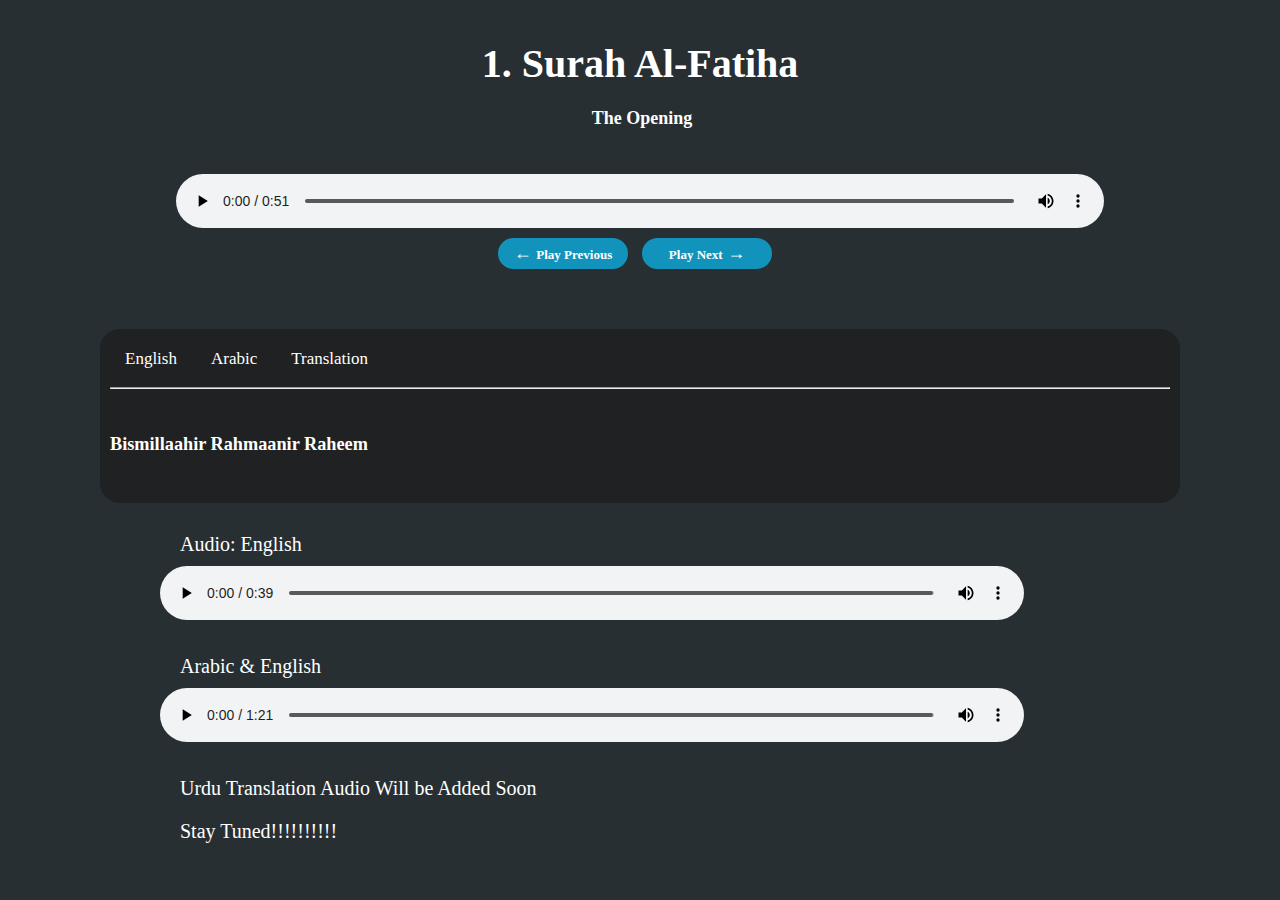
==== html/surahpage.html @ 28411a89 "updated the data part uff" ====
<!DOCTYPE html>
<html lang="en">
<head>
    <meta charset="UTF-8">
    <meta name="viewport" content="width=device-width, initial-scale=1.0">
    <title>surah</title>
    <link rel="stylesheet" href="/css/surahpage.css">
    <link rel="stylesheet" href="/css/responsive.css">    
</head>
<body>
    <header></header>
    <main class="main-container">
        <div class="name-audio-container">
            <div class="heading-name">
                <h3>1. Surah Al-Fatiha<br>
                    <span>The Opening</span>
                </h3>
                
            </div>
            <div class="Audio-box">
                <audio controls class="audio-arb">
                    <source src="/audio/001.mp3" type="audio/mpeg">
                </audio>
                <div class="play-next">
                    <button>&#8592; <span>Play Previous</span></button>
                    <button><span>Play Next</span> &#8594; </button>
                </div>
        </div>

            <div class="display-surah-container">
                <div class="language">
                    <button class="click-english">English</button>
                    <button class="click-arabic">Arabic</button>
                   <button class="click-translator">Translation</button>
                    <hr>
                </div>
                
                <div class="surah">
                        <h5>Bismillaahir Rahmaanir Raheem</h5>
                </div>
            </div>
            <div class="audio-container-both">
                <div>
                <span>Audio: English</span>
                    <audio controls class="audio-eng" >
                        <source src="/audio/001-eng.mp3">
                    </audio>
                </div>

                <div >
                    <span> Arabic & English</span>
                    <audio controls class="audio-eng-arb">
                        <source src="/audio/001-both.mp3">
                    </audio>
                </div>
                <div>
                    <span>Urdu Translation Audio Will be Added Soon</span>
                </div>
                <div>
                    <span>Stay Tuned!!!!!!!!!!</span>
                </div>
            </div>
        </div>
    </main>
    <footer></footer>
    <script type="module" src="/data/surahs.js"></script>
</body>
</html>
---- css/surahpage.css ----
*{
    font-family: roboto;
}

body{
    background-color: #272f33;
    margin: 0px 20px;
    color: white;
}


.heading-name , .Audio-box{
    display: flex;
    flex-direction: column;
    align-items: center;
}

.heading-name h3{
    flex: 1;
    font-size: 30px;
        padding: 0;
}

.heading-name span{
    flex: 1;
    justify-content: start;
    margin: 0;
    font-size: 15px;
    padding-left: 80px;
}

.audio-arb{
    width: 100%;
    padding-bottom: 10px;
}

.play-next button{
    flex: 1;
    margin-right: 10px;
    background-color: rgb(17, 147, 187);
    border: none;
    border-radius: 20px;
    width: 130px;
    color: white;
    font-size: 18px;
    padding: 5px 10px;
    margin-bottom: 30px;
    font-weight: bold;
    transition: all 0.3s;
}
.play-next button:hover{
    color: rgb(255, 255, 255);
    background-color: rgba(17, 147, 187, 0.664);
}

.play-next button span{
    font-size: 13px;
    text-align: center;
}


.display-surah-container{
    display: flex;
    flex-direction: column;
    background-color: #202122;
    padding: 10px 10px;
    border-radius: 20px;
}

.language button{
    flex: 1;
    border: none;
    background-color: transparent;
    color: white;
    font-size: 17px;
    font-weight:400;
    padding: 10px 15px;
    transition: all 0.3s;
}
.language button:hover{
    color:  rgba(17, 147, 187, 0.664);
}

.surah{
    flex: 1;
    font-size: 20px;
    line-height: 30px;
}

.surah-arabic{
    letter-spacing: 1px;
    font-size: 25px;
    line-height: 40px;
    font-weight: bold;
}

.audio-container-both{
    display: flex;
    flex-direction: column;
    margin-top: 30px;
    font-size: 20px;
    gap: 20px;
}

.audio-eng, .audio-eng-arb{
    flex: 1;
    width: 90%;
    padding: 10px 0px ;
}

.audio-container-both span{
    margin-left: 20px ;
    padding: 8px 0px;
}
---- css/responsive.css ----
@media (width >= 1000px){
    .display-names{
        grid-template-columns: 1fr 1fr 1fr 1fr 1fr;
        margin: 0px 22%;
    }

    .search-bar{
        width: 70%;
    }

    .search{
        margin: 0px 0px 0px 15% ;
    }

    .container{
        grid-template-columns: 1fr 1fr 1fr;
    }
    .container .item{
        display: grid;
        grid-template-columns: 40px 1fr 140px;
    }
        body{
        margin: 0px 60px;
    }
    .audio-arb{
        width: 80%;
        padding-bottom: 10px;
    }
    .heading-name h3{
    flex: 1;
    font-size: 40px;
    }
    .heading-name span{
        font-size: 18px;
        padding-left: 110px;
    }
    .display-surah-container{
        margin: 30px 40px;
    }
    .surah{
        font-size: 20px;
    }
    .audio-container-both{
        margin: 0px 100px;
    }
    .surah{
        flex: 1;
        font-size: 22px;
        line-height: 35px;
    }
    
    .surah-arabic{
        letter-spacing: 1.5px;
        font-size: 33px;
        line-height: 40px;
        font-weight: bold;
    }
}


@media (651px <= width <= 1089px){
    .display-names{
        grid-template-columns: 1fr 1fr 1fr 1fr;
        margin: 0px 18%;
    }

    .search-bar{
        width: 80%;
    }

    .search{
        margin: 0px 0px 0px 10% ;
    }

    .container{
        grid-template-columns: 1fr 1fr;
    }
    body{
        margin: 0px 35px;
    }
}
@media (375px <= width <= 650px){
    body{
        margin: 0px 20px;
    }

    .display-names{
        grid-template-columns: 1fr 1fr 1fr;
        margin: 0px 18px;
    }
    .logo-image{
        width: 250px;
    }

    

    .search-bar{
        width: 80%;
    }

    .search{
        margin: 0px 0px 0px 10% ;
    }

    .container{
        grid-template-columns: 1fr;
    }
}

@media (width <= 375px){
    .display-names{
        grid-template-columns: 1fr 1fr ;
        margin: 0px 40px;
    }
    body{
        margin: 0px 0px;
    }

    .search-bar{
        width: 80%;
    }

    .search{
        margin: 0px 0px 0px 10% ;
    }

    .container{
        grid-template-columns: 1fr;
    }

    .logo-image{
        width: 200px;
    }

    .heading-arabic{
        font-size: 18px;
        font-weight: none;
        letter-spacing: 1px;
        text-align: end;
    }
    .heading{
        font-size: 12px;
    }
    .subtitle{
        font-size: 8px;
    }
}
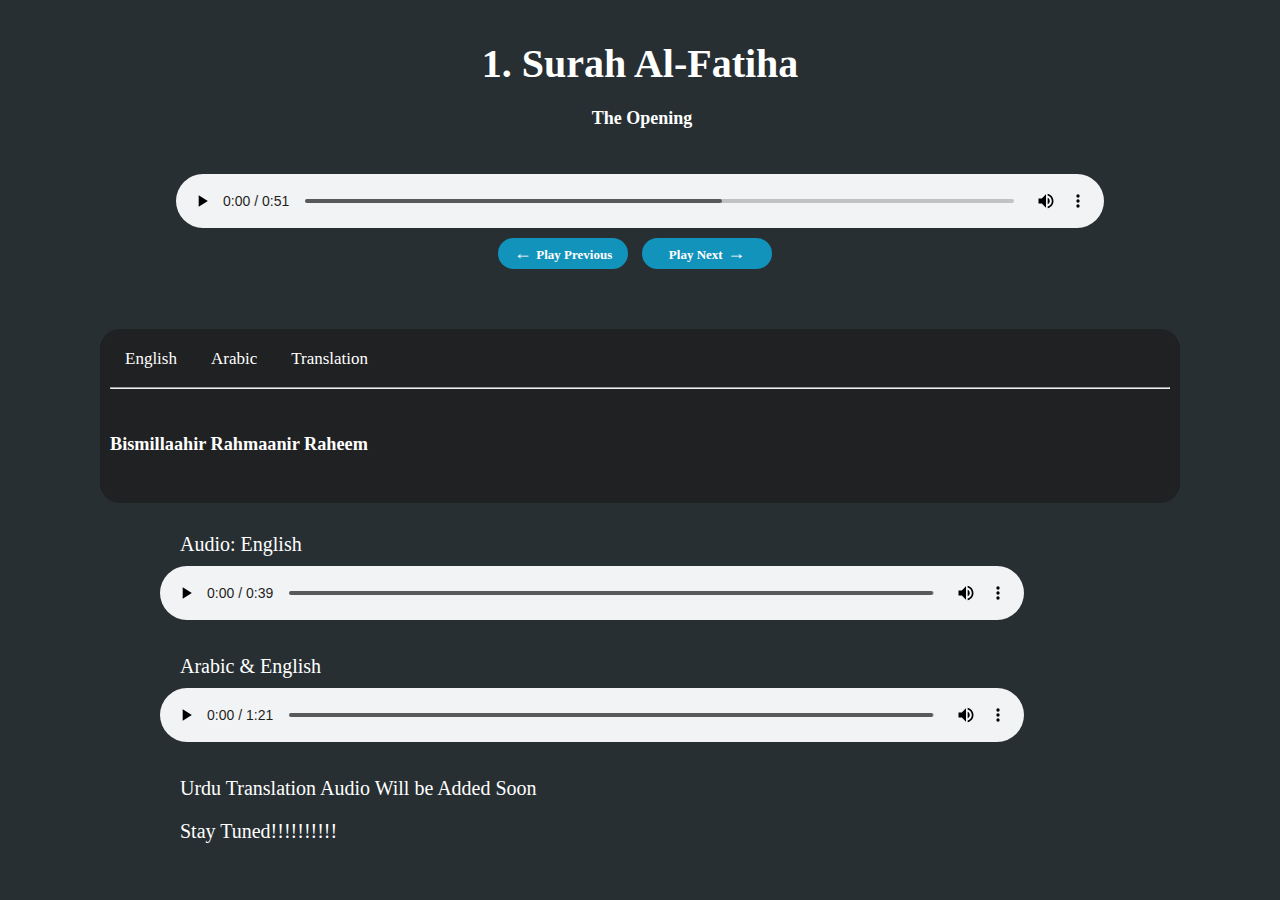
==== commit 02b55ceb: "exported surah file" ====
--- a/html/surahpage.html
+++ b/html/surahpage.html
@@ -63,6 +63,6 @@
         </div>
     </main>
     <footer></footer>
-    <script type="module" src="/data/surahs.js"></script>
+    <script type="module" src="/javascript/surahs.js"></script>
 </body>
 </html>--- a/css/surahpage.css
+++ b/css/surahpage.css
@@ -92,6 +92,7 @@
     font-size: 25px;
     line-height: 40px;
     font-weight: bold;
+    text-align: end;
 }
 
 .audio-container-both{
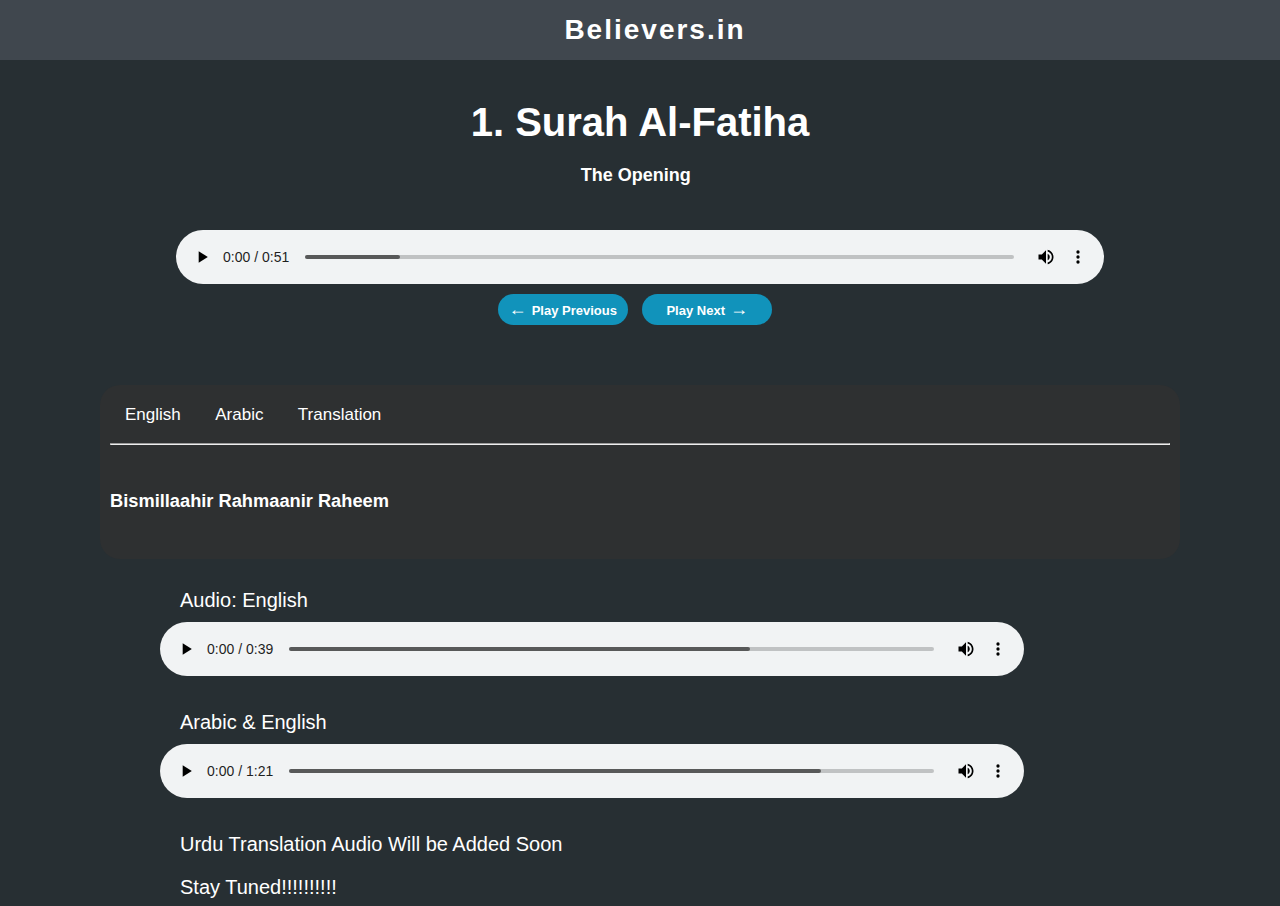
==== commit faba5e4b: "z" ====
--- a/html/surahpage.html
+++ b/html/surahpage.html
@@ -8,7 +8,13 @@
     <link rel="stylesheet" href="/css/responsive.css">    
 </head>
 <body>
-    <header></header>
+    <header>
+            <div class="header-main">
+                <div class="header-logo">
+                    Believers.in
+                </div>
+            </div>
+    </header>
     <main class="main-container">
         <div class="name-audio-container">
             <div class="heading-name">
--- a/css/surahpage.css
+++ b/css/surahpage.css
@@ -1,11 +1,36 @@
 *{
-    font-family: roboto;
+    font-family: sans-serif;
 }
 
 body{
     background-color: #272f33;
     margin: 0px 20px;
     color: white;
+    padding-top: 60px;
+}
+
+.header-main{
+    background-color: rgb(64, 71, 78);
+    position: fixed;
+    display: flex;
+    flex-direction: row;
+    align-items: center;
+    top: 0px;
+    left: 0px;
+    width: 100%;
+    height: 60px;
+    z-index: 100;
+    color: white;
+}
+
+.header-logo{
+    flex: 1;
+    margin-left: 30px;
+    font-size: 28px;
+    font-weight: bold;
+    letter-spacing: 2px;
+    display: block;
+    text-align: center;
 }
 
 
@@ -14,19 +39,22 @@
     flex-direction: column;
     align-items: center;
 }
-
+s
 .heading-name h3{
     flex: 1;
-    font-size: 30px;
+    font-size: 33px;
         padding: 0;
+        text-align: center;
 }
 
 .heading-name span{
     flex: 1;
-    justify-content: start;
+    justify-content: center;
     margin: 0;
     font-size: 15px;
-    padding-left: 80px;
+    padding-left: 38px;
+    text-align: center;
+
 }
 
 .audio-arb{
@@ -62,7 +90,7 @@
 .display-surah-container{
     display: flex;
     flex-direction: column;
-    background-color: #202122;
+    background-color: #2e3031;
     padding: 10px 10px;
     border-radius: 20px;
 }
@@ -85,14 +113,17 @@
     flex: 1;
     font-size: 20px;
     line-height: 30px;
+    font-family: serif;
 }
 
 .surah-arabic{
     letter-spacing: 1px;
+    line-height: 40px;
     font-size: 25px;
     line-height: 40px;
     font-weight: bold;
     text-align: end;
+    font-family: roboto;
 }
 
 .audio-container-both{
@@ -114,6 +145,16 @@
     padding: 8px 0px;
 }
 
+.surah li{
+    border-bottom-color: rgba(240, 248, 255, 0.26);
+    border-bottom-style: solid;
+    border-bottom-width: 0.1px;
+    padding: 20px 5px;
+}
+
+.surah h4{
+    text-align: center;
+}
 
 
 
--- a/css/responsive.css
+++ b/css/responsive.css
@@ -107,7 +107,7 @@
     }
 }
 
-@media (width <= 375px){
+@media (0px <= width <= 555px){
     .display-names{
         grid-template-columns: 1fr 1fr ;
         margin: 0px 40px;
@@ -126,6 +126,7 @@
 
     .container{
         grid-template-columns: 1fr;
+        margin: 10px 8px;
     }
 
     .logo-image{
@@ -133,15 +134,47 @@
     }
 
     .heading-arabic{
-        font-size: 18px;
+        font-size: 20px;
         font-weight: none;
         letter-spacing: 1px;
         text-align: end;
     }
     .heading{
-        font-size: 12px;
+        font-size: 15px;
+        padding-bottom: 3px;
     }
     .subtitle{
-        font-size: 8px;
+        font-size: 11px;
+    }
+
+
+
+    
+    .surah{
+        flex: 1;
+        font-size: 16px;
+        line-height: 25px;
+    }
+
+    .surah h4{
+        font-size: 15px;
+        text-align: center;
+    }
+
+    .surah li{
+        padding: 5px 5px;
+    }
+
+    .surah-arabic{
+        letter-spacing: 1px;
+        line-height: 40px;
+        font-size: 20px;
+        font-weight: bold;
+        margin-right: 10px;
+        padding: 20px 0px;
+    }
+
+    .audio-arb{
+        width: 80%;
     }
 }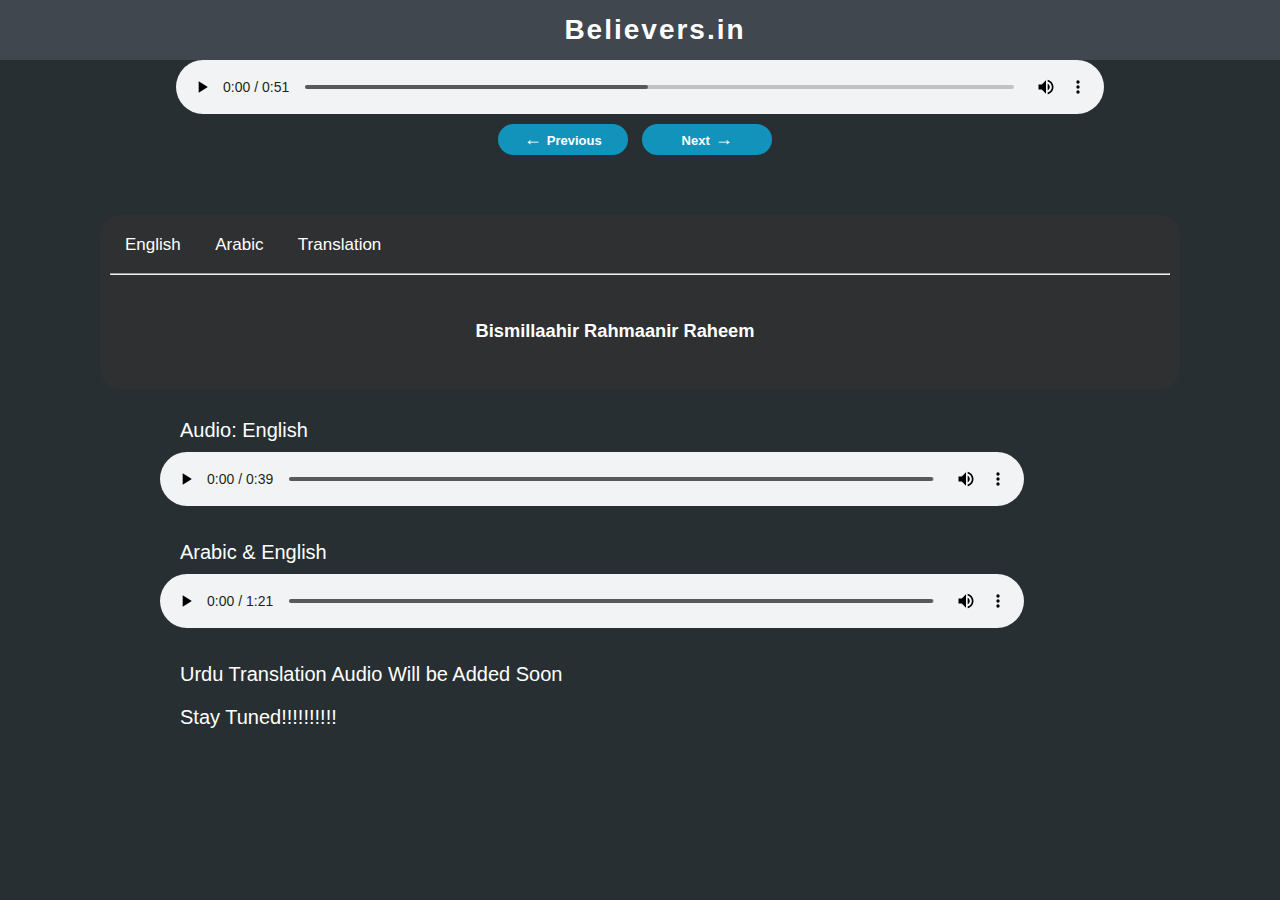
==== commit af2c1c1c: "added page next" ====
--- a/html/surahpage.html
+++ b/html/surahpage.html
@@ -4,6 +4,9 @@
     <meta charset="UTF-8">
     <meta name="viewport" content="width=device-width, initial-scale=1.0">
     <title>surah</title>
+    <link rel="preconnect" href="https://fonts.googleapis.com">
+<link rel="preconnect" href="https://fonts.gstatic.com" crossorigin>
+<link href="https://fonts.googleapis.com/css2?family=Noto+Naskh+Arabic&display=swap" rel="stylesheet">
     <link rel="stylesheet" href="/css/surahpage.css">
     <link rel="stylesheet" href="/css/responsive.css">    
 </head>
@@ -18,18 +21,14 @@
     <main class="main-container">
         <div class="name-audio-container">
             <div class="heading-name">
-                <h3>1. Surah Al-Fatiha<br>
-                    <span>The Opening</span>
-                </h3>
-                
             </div>
             <div class="Audio-box">
                 <audio controls class="audio-arb">
                     <source src="/audio/001.mp3" type="audio/mpeg">
                 </audio>
                 <div class="play-next">
-                    <button>&#8592; <span>Play Previous</span></button>
-                    <button><span>Play Next</span> &#8594; </button>
+                    <button class="previous">&#8592; <span>Previous</span></button>
+                    <button class="next"><span> Next</span> &#8594; </button>
                 </div>
         </div>
 
--- a/css/surahpage.css
+++ b/css/surahpage.css
@@ -38,23 +38,24 @@
     display: flex;
     flex-direction: column;
     align-items: center;
+    text-align: center;
+
 }
-s
+
 .heading-name h3{
     flex: 1;
-    font-size: 33px;
-        padding: 0;
-        text-align: center;
+    font-size: 30px;
+    padding: 0;
+    text-align: center;
 }
 
 .heading-name span{
     flex: 1;
     justify-content: center;
-    margin: 0;
-    font-size: 15px;
-    padding-left: 38px;
+    margin: 5px 5px;
+    font-size: 13px;
     text-align: center;
-
+    display: block;
 }
 
 .audio-arb{
@@ -156,6 +157,12 @@
     text-align: center;
 }
 
+h5{
+    text-align: center;
+    padding-right: 50px;
+
+}
 
 
 
+
--- a/css/responsive.css
+++ b/css/responsive.css
@@ -26,13 +26,18 @@
         width: 80%;
         padding-bottom: 10px;
     }
+    .heading-name , .Audio-box{
+    display: flex;
+    flex-direction: column;
+    align-items: center;
+    text-align: center;
+    }
     .heading-name h3{
     flex: 1;
     font-size: 40px;
     }
     .heading-name span{
         font-size: 18px;
-        padding-left: 110px;
     }
     .display-surah-container{
         margin: 30px 40px;
@@ -141,7 +146,7 @@
     }
     .heading{
         font-size: 15px;
-        padding-bottom: 3px;
+        padding-bottom: 10px;
     }
     .subtitle{
         font-size: 11px;
@@ -152,7 +157,7 @@
     
     .surah{
         flex: 1;
-        font-size: 16px;
+        font-size: 15px;
         line-height: 25px;
     }
 
@@ -166,13 +171,15 @@
     }
 
     .surah-arabic{
-        letter-spacing: 1px;
+        letter-spacing: 0.2px;
         line-height: 40px;
-        font-size: 20px;
+        font-size: 17px;
         font-weight: bold;
-        margin-right: 10px;
+        margin-right: 15px;
         padding: 20px 0px;
+        font-family:Naskh;
     }
+    
 
     .audio-arb{
         width: 80%;
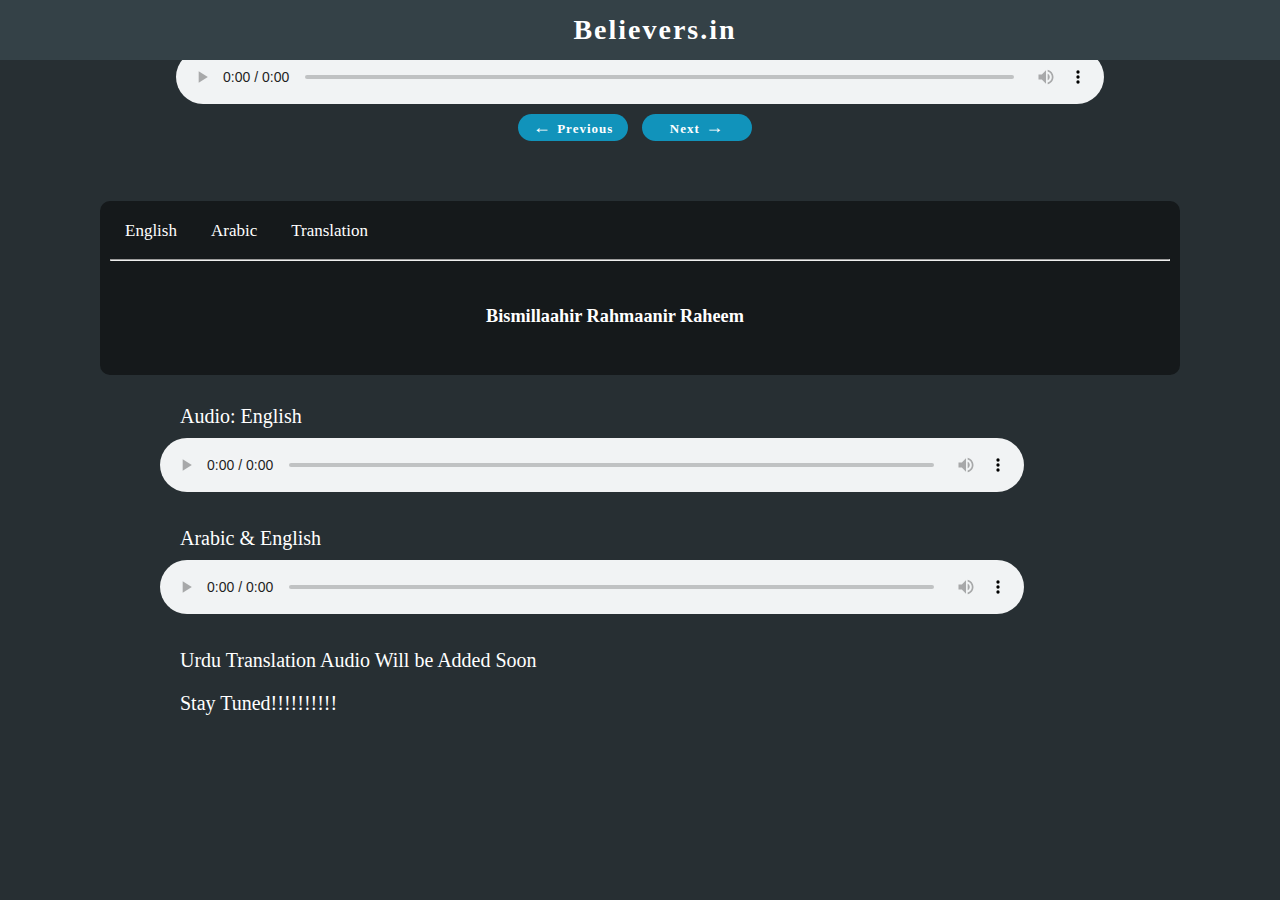
==== commit 86c6ad8f: "added arabic audio" ====
--- a/html/surahpage.html
+++ b/html/surahpage.html
@@ -24,7 +24,6 @@
             </div>
             <div class="Audio-box">
                 <audio controls class="audio-arb">
-                    <source src="/audio/001.mp3" type="audio/mpeg">
                 </audio>
                 <div class="play-next">
                     <button class="previous">&#8592; <span>Previous</span></button>
@@ -36,7 +35,7 @@
                 <div class="language">
                     <button class="click-english">English</button>
                     <button class="click-arabic">Arabic</button>
-                   <button class="click-translator">Translation</button>
+                    <button class="click-translator">Translation</button>
                     <hr>
                 </div>
                 
@@ -69,5 +68,6 @@
     </main>
     <footer></footer>
     <script type="module" src="/javascript/surahs.js"></script>
+    <script type="module" src="/javascript/practice.js"></script>
 </body>
 </html>--- a/css/surahpage.css
+++ b/css/surahpage.css
@@ -1,16 +1,16 @@
 *{
-    font-family: sans-serif;
+    font-family: roboto,serif;
 }
 
 body{
     background-color: #272f33;
     margin: 0px 20px;
     color: white;
-    padding-top: 60px;
+    padding-top: 50px;
 }
 
 .header-main{
-    background-color: rgb(64, 71, 78);
+    background-color: #344147;
     position: fixed;
     display: flex;
     flex-direction: row;
@@ -69,13 +69,14 @@
     background-color: rgb(17, 147, 187);
     border: none;
     border-radius: 20px;
-    width: 130px;
     color: white;
     font-size: 18px;
-    padding: 5px 10px;
+    width: 110px;
+    padding: 3px 0px;
     margin-bottom: 30px;
     font-weight: bold;
     transition: all 0.3s;
+    letter-spacing: 1px;
 }
 .play-next button:hover{
     color: rgb(255, 255, 255);
@@ -91,9 +92,10 @@
 .display-surah-container{
     display: flex;
     flex-direction: column;
-    background-color: #2e3031;
+    background-color: #15191b;
     padding: 10px 10px;
-    border-radius: 20px;
+    border-radius: 10px;
+    margin: 0px 5px;
 }
 
 .language button{
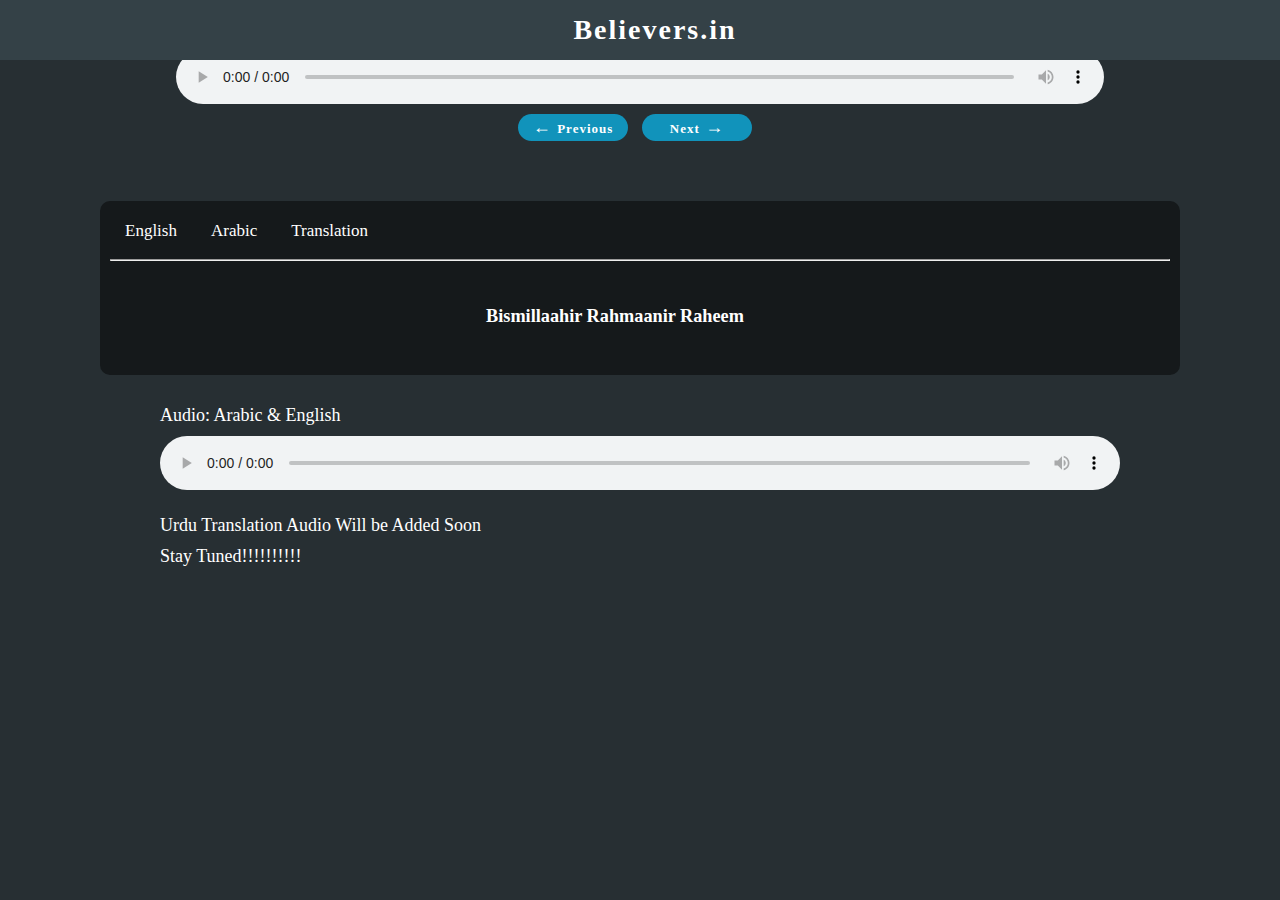
==== commit 1950da55: "added animation" ====
--- a/html/surahpage.html
+++ b/html/surahpage.html
@@ -44,17 +44,9 @@
                 </div>
             </div>
             <div class="audio-container-both">
-                <div>
-                <span>Audio: English</span>
-                    <audio controls class="audio-eng" >
-                        <source src="/audio/001-eng.mp3">
-                    </audio>
-                </div>
-
                 <div >
-                    <span> Arabic & English</span>
+                    <span>Audio: Arabic & English</span>
                     <audio controls class="audio-eng-arb">
-                        <source src="/audio/001-both.mp3">
                     </audio>
                 </div>
                 <div>
--- a/css/surahpage.css
+++ b/css/surahpage.css
@@ -132,21 +132,18 @@
 .audio-container-both{
     display: flex;
     flex-direction: column;
-    margin-top: 30px;
-    font-size: 20px;
-    gap: 20px;
+    margin: 30px 40px;
+    font-size: 18px;
+    gap: 10px;
+    
 }
 
-.audio-eng, .audio-eng-arb{
+.audio-eng-arb{
     flex: 1;
-    width: 90%;
-    padding: 10px 0px ;
+    width: 100%;
+    padding: 10px 0px;
 }
 
-.audio-container-both span{
-    margin-left: 20px ;
-    padding: 8px 0px;
-}
 
 .surah li{
     border-bottom-color: rgba(240, 248, 255, 0.26);
@@ -162,7 +159,6 @@
 h5{
     text-align: center;
     padding-right: 50px;
-
 }
 
 
--- a/css/responsive.css
+++ b/css/responsive.css
@@ -180,8 +180,14 @@
         font-family:Naskh;
     }
     
-
     .audio-arb{
         width: 80%;
     }
+
+    .audio-eng-arb{
+        flex: 1;
+        width: 80%;
+        padding: 10px 25px;
+
+    }
 }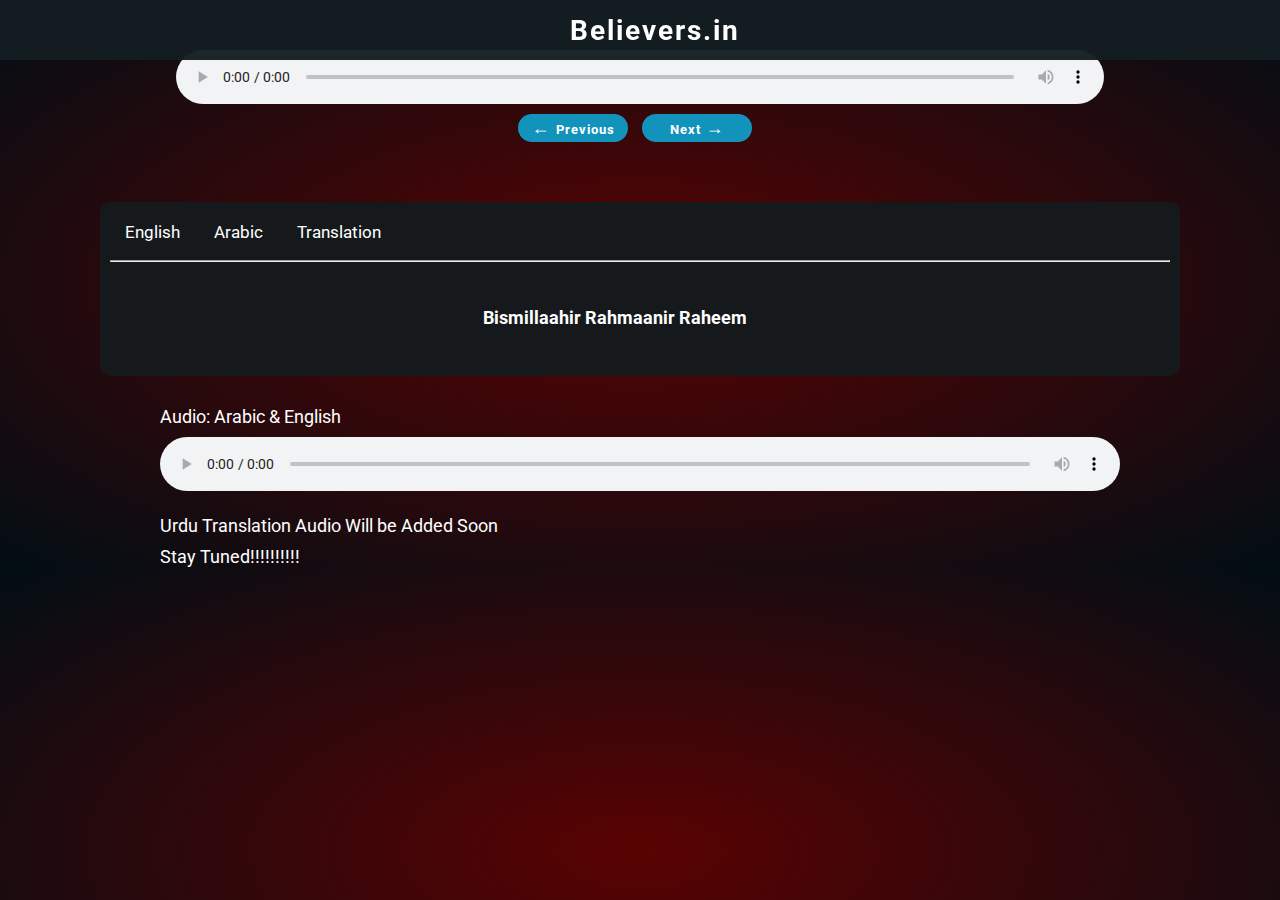
==== commit 95d54fd9: "edited font" ====
--- a/html/surahpage.html
+++ b/html/surahpage.html
@@ -5,8 +5,14 @@
     <meta name="viewport" content="width=device-width, initial-scale=1.0">
     <title>surah</title>
     <link rel="preconnect" href="https://fonts.googleapis.com">
-<link rel="preconnect" href="https://fonts.gstatic.com" crossorigin>
-<link href="https://fonts.googleapis.com/css2?family=Noto+Naskh+Arabic&display=swap" rel="stylesheet">
+    <link rel="preconnect" href="https://fonts.gstatic.com" crossorigin>
+    <link href="https://fonts.googleapis.com/css2?family=Roboto:wght@400;700;900&display=swap" rel="stylesheet">
+    <link rel="stylesheet" href="https://fonts.googleapis.com/icon?family=Material+Icons">
+    <link rel="preconnect" href="https://fonts.googleapis.com">
+    <link rel="preconnect" href="https://fonts.gstatic.com" crossorigin>
+    <link rel="preconnect" href="https://fonts.googleapis.com">
+    <link rel="preconnect" href="https://fonts.gstatic.com" crossorigin>
+    <link href="https://fonts.googleapis.com/css2?family=Mirza&display=swap" rel="stylesheet">
     <link rel="stylesheet" href="/css/surahpage.css">
     <link rel="stylesheet" href="/css/responsive.css">    
 </head>
--- a/css/surahpage.css
+++ b/css/surahpage.css
@@ -3,14 +3,14 @@
 }
 
 body{
-    background-color: #272f33;
     margin: 0px 20px;
     color: white;
     padding-top: 50px;
+    background:radial-gradient(rgb(90, 2, 2), #010e14);
 }
 
 .header-main{
-    background-color: #344147;
+    background-color: #131d22f6;
     position: fixed;
     display: flex;
     flex-direction: row;
@@ -116,18 +116,8 @@
     flex: 1;
     font-size: 20px;
     line-height: 30px;
-    font-family: serif;
 }
 
-.surah-arabic{
-    letter-spacing: 1px;
-    line-height: 40px;
-    font-size: 25px;
-    line-height: 40px;
-    font-weight: bold;
-    text-align: end;
-    font-family: roboto;
-}
 
 .audio-container-both{
     display: flex;
@@ -135,7 +125,6 @@
     margin: 30px 40px;
     font-size: 18px;
     gap: 10px;
-    
 }
 
 .audio-eng-arb{
@@ -146,7 +135,7 @@
 
 
 .surah li{
-    border-bottom-color: rgba(240, 248, 255, 0.26);
+    border-bottom-color: rgba(130, 131, 131, 0.26);
     border-bottom-style: solid;
     border-bottom-width: 0.1px;
     padding: 20px 5px;
@@ -161,6 +150,19 @@
     padding-right: 50px;
 }
 
+.arabic-ol{
+    list-style-type: arabic-indic;
+}
+
+.arabic-ol li{
+    font-family: mirza;
+    font-weight: 400;
+    line-height: 30px;
+    letter-spacing: 1px;
+    font-size: 27px;
+    text-align: center;
+
+}
 
 
 
--- a/css/responsive.css
+++ b/css/responsive.css
@@ -113,10 +113,7 @@
 }
 
 @media (0px <= width <= 555px){
-    .display-names{
-        grid-template-columns: 1fr 1fr ;
-        margin: 0px 40px;
-    }
+
     body{
         margin: 0px 0px;
     }
@@ -126,7 +123,21 @@
     }
 
     .search{
-        margin: 0px 0px 0px 10% ;
+        margin: 0px 0px 0px 6.3% ;
+    }
+
+    .display-names{
+        grid-template-columns: 1fr 1fr 1fr;
+        font-size: 13px;
+        font-weight: bold;
+        margin: 0px 70px;
+        
+    }
+    
+    .display-names .span{
+        display: block;
+        background-color: white;
+        padding: 5px 6px;
     }
 
     .container{
@@ -188,6 +199,5 @@
         flex: 1;
         width: 80%;
         padding: 10px 25px;
-
     }
 }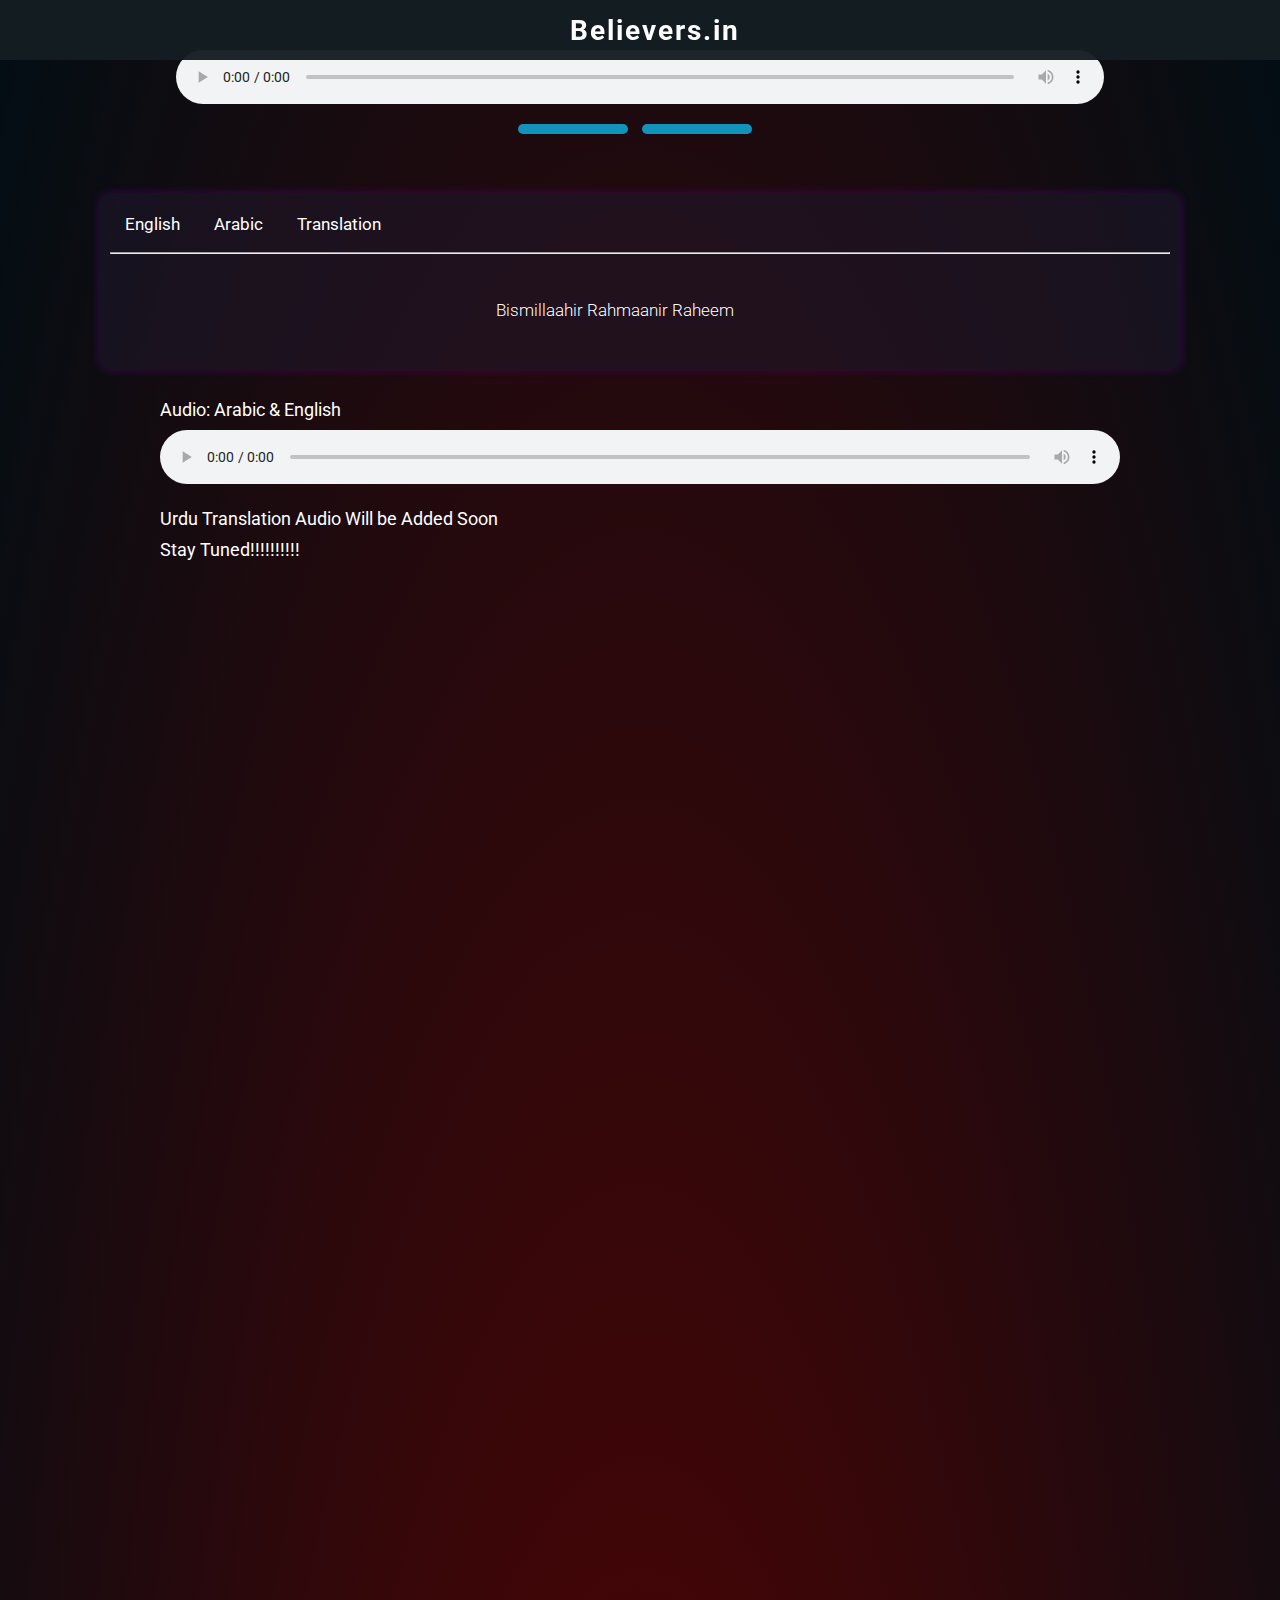
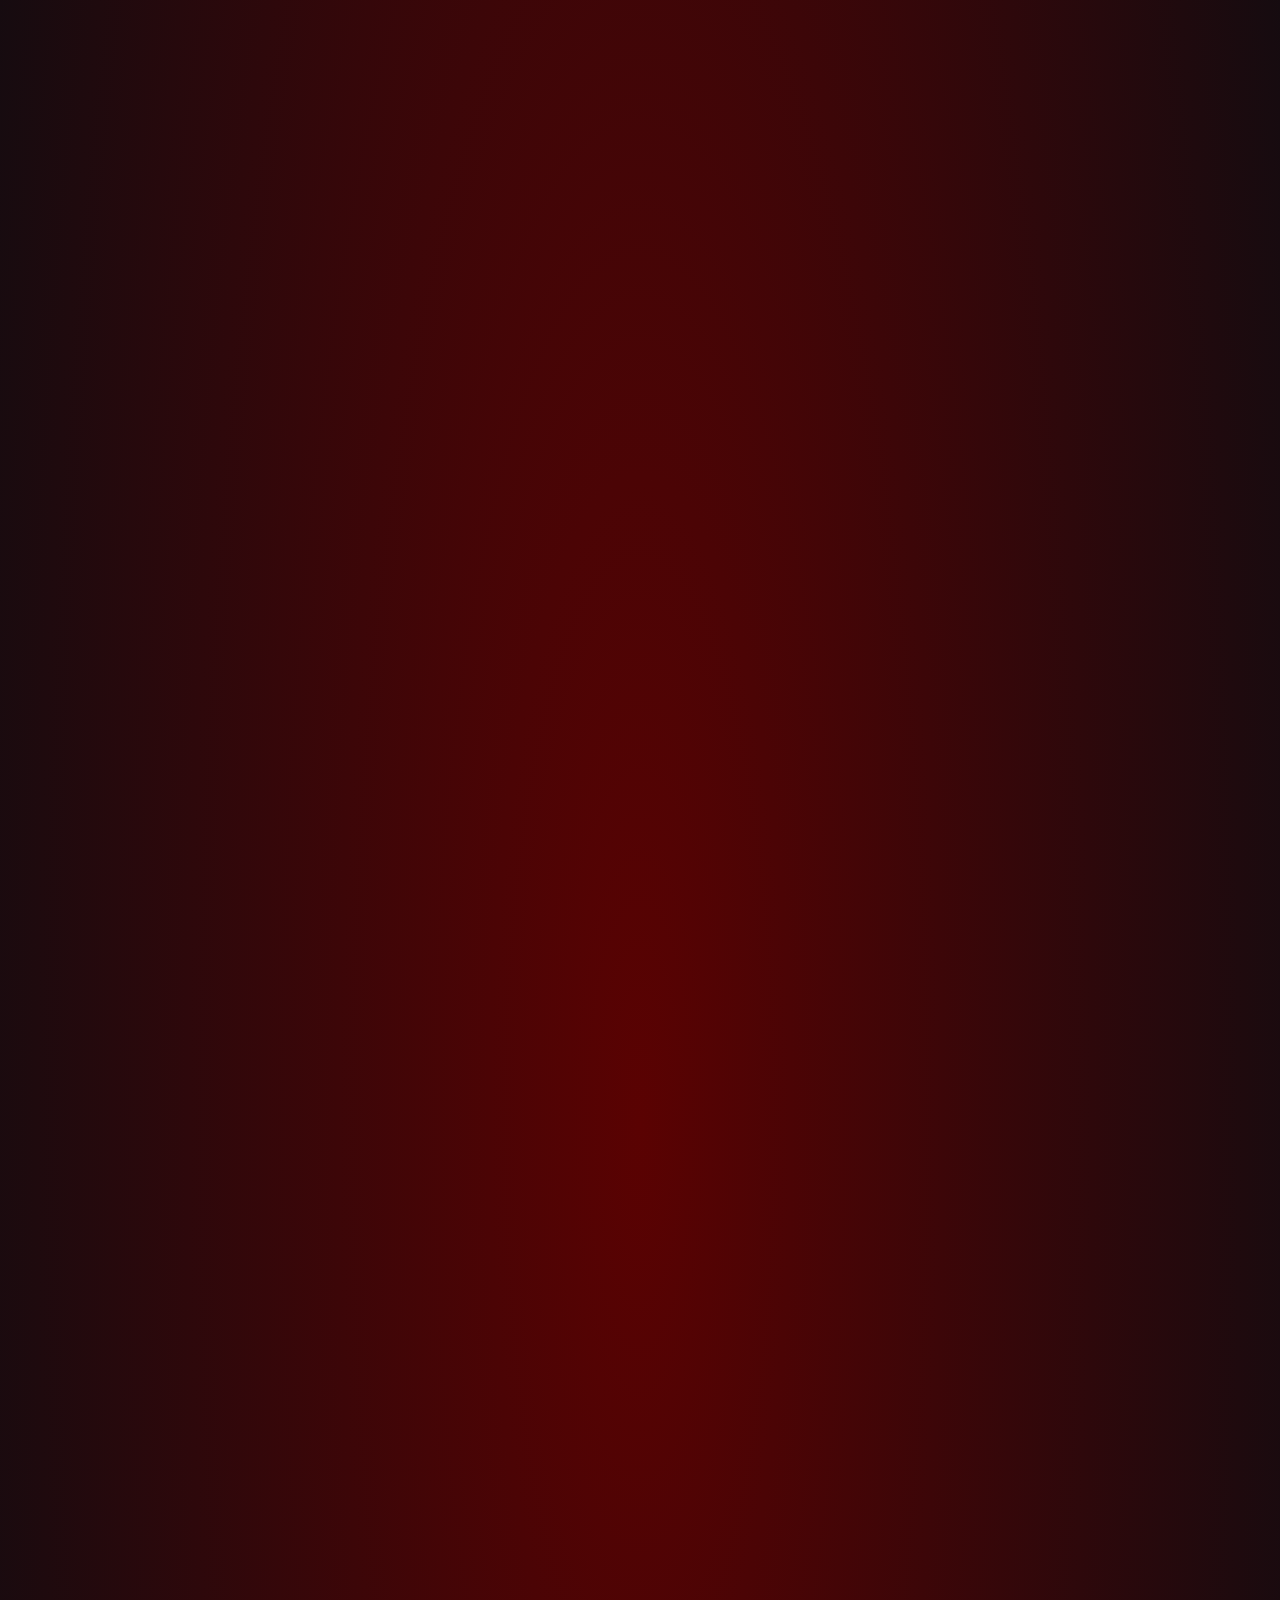
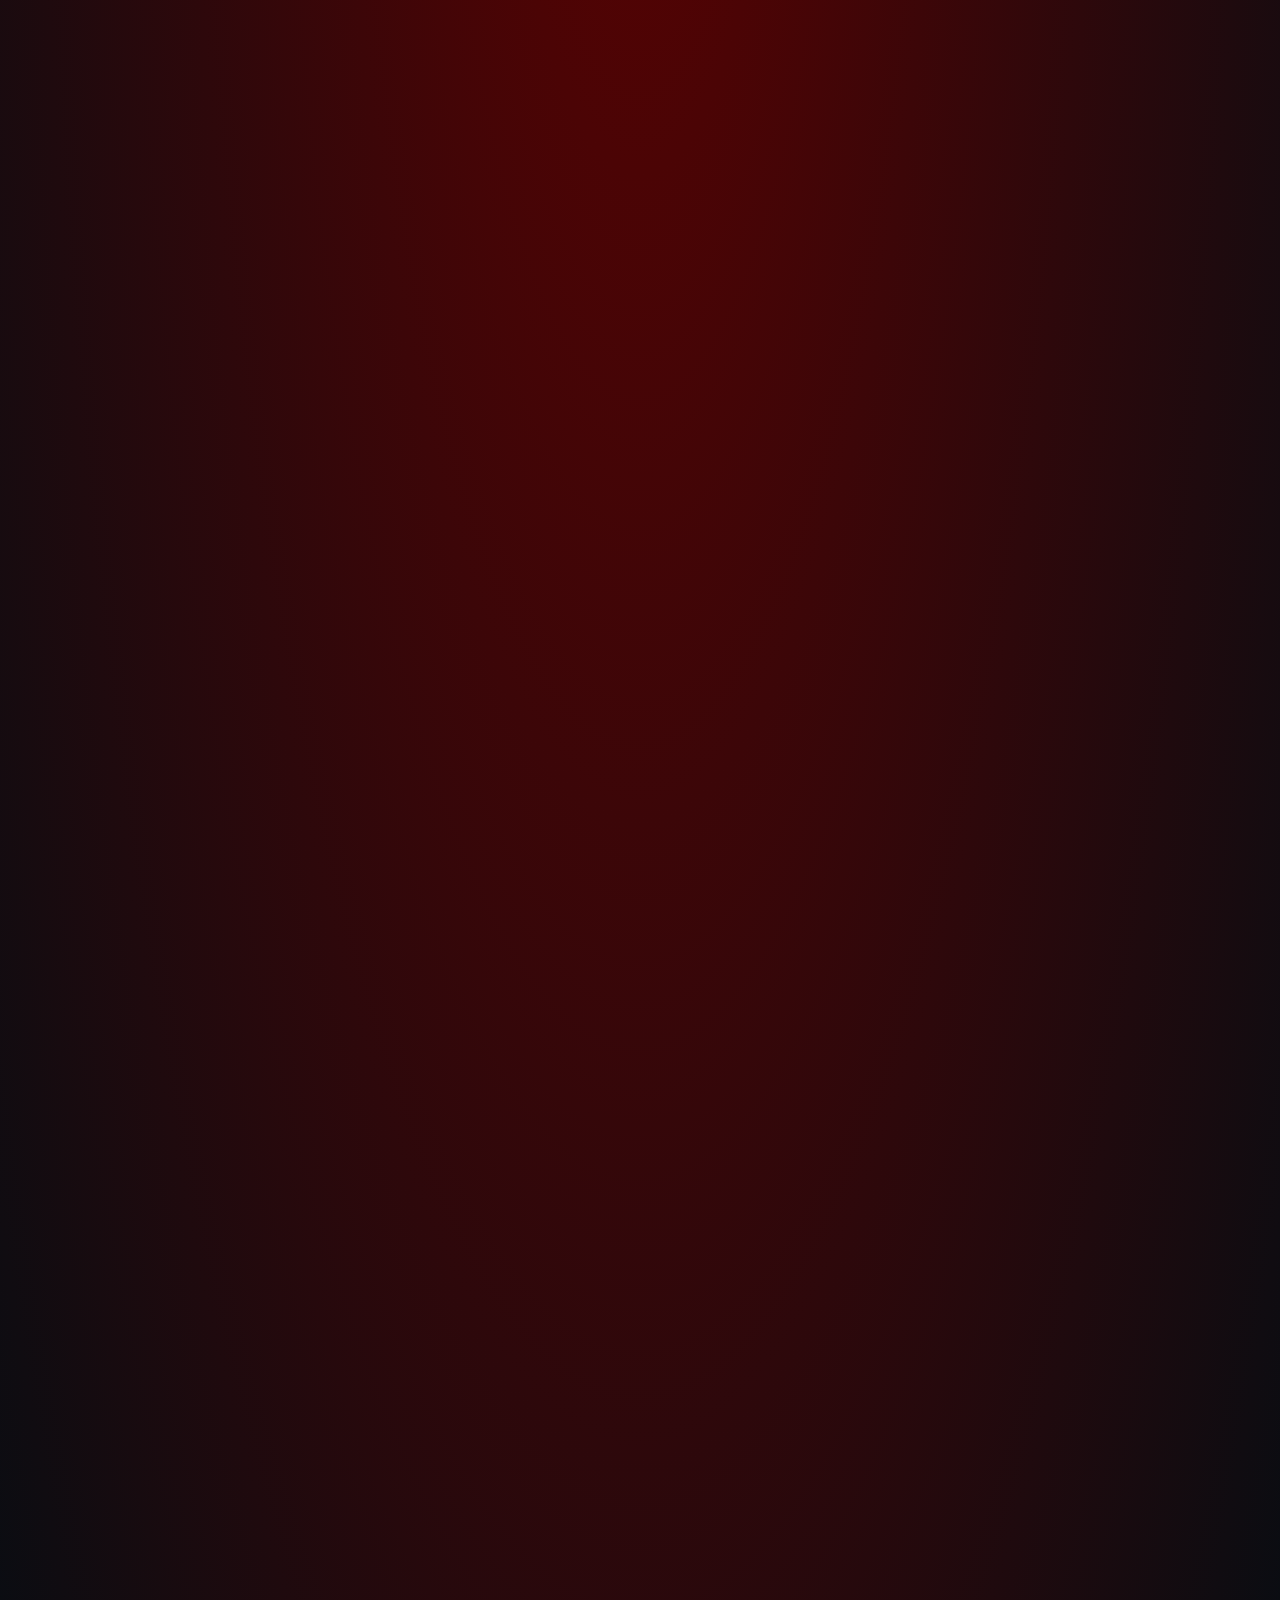
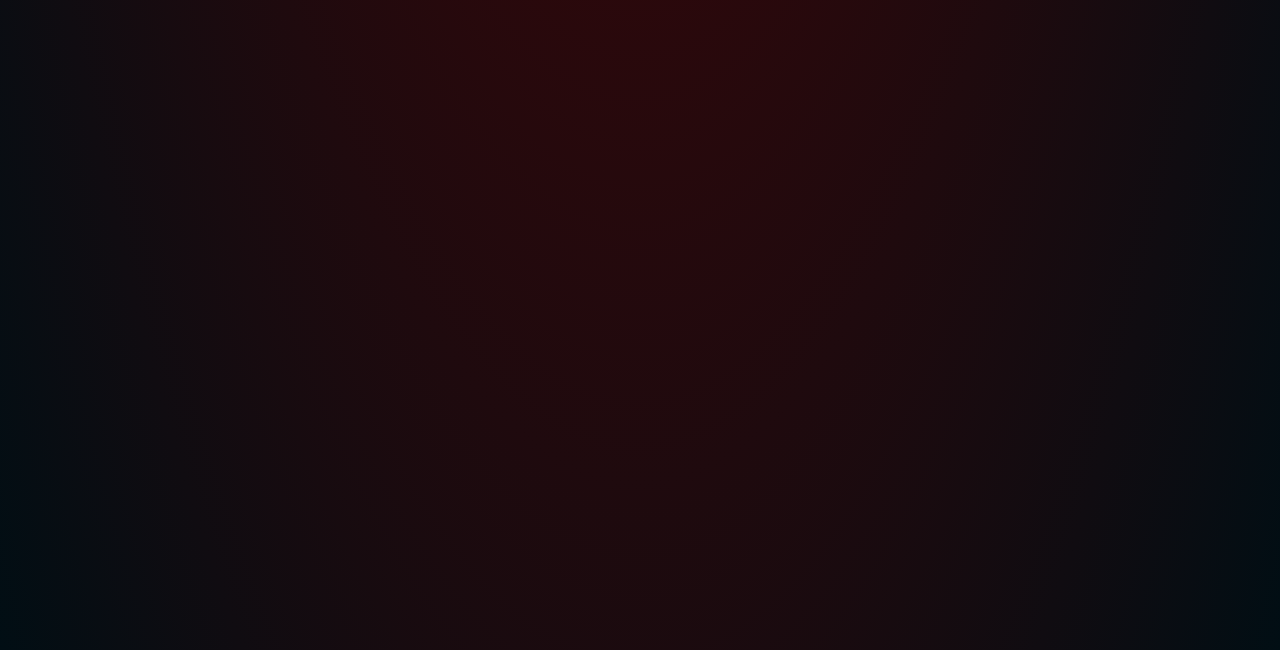
==== commit df5ad4a8: "updated buttton next" ====
--- a/html/surahpage.html
+++ b/html/surahpage.html
@@ -32,8 +32,8 @@
                 <audio controls class="audio-arb">
                 </audio>
                 <div class="play-next">
-                    <button class="previous">&#8592; <span>Previous</span></button>
-                    <button class="next"><span> Next</span> &#8594; </button>
+                    <button class="previous"></button>
+                    <button class="next"></button>
                 </div>
         </div>
 
--- a/css/surahpage.css
+++ b/css/surahpage.css
@@ -7,6 +7,7 @@
     color: white;
     padding-top: 50px;
     background:radial-gradient(rgb(90, 2, 2), #010e14);
+    height: fit-content;
 }
 
 .header-main{
@@ -81,21 +82,24 @@
 .play-next button:hover{
     color: rgb(255, 255, 255);
     background-color: rgba(17, 147, 187, 0.664);
+    cursor: pointer;
 }
 
-.play-next button span{
+.play-next .next,.play-next .previous{
     font-size: 13px;
     text-align: center;
+    padding: 5px 0px;
 }
 
 
 .display-surah-container{
     display: flex;
     flex-direction: column;
-    background-color: #15191b;
+    background-color: #20192c86;
     padding: 10px 10px;
     border-radius: 10px;
     margin: 0px 5px;
+    box-shadow: 0px 0px 10px rgba(111, 0, 155, 0.493);
 }
 
 .language button{
@@ -109,6 +113,7 @@
     transition: all 0.3s;
 }
 .language button:hover{
+    cursor: pointer;
     color:  rgba(17, 147, 187, 0.664);
 }
 
@@ -138,30 +143,30 @@
     border-bottom-color: rgba(130, 131, 131, 0.26);
     border-bottom-style: solid;
     border-bottom-width: 0.1px;
-    padding: 20px 5px;
-}
-
-.surah h4{
-    text-align: center;
-}
+    padding: 0px 5px;}
 
 h5{
     text-align: center;
     padding-right: 50px;
+    font-size: 17px;
+    font-weight: 300;
 }
 
 .arabic-ol{
     list-style-type: arabic-indic;
 }
 
-.arabic-ol li{
+.arabic-ol li ,.surah p{
     font-family: mirza;
     font-weight: 400;
-    line-height: 30px;
+    line-height: 40px;
     letter-spacing: 1px;
-    font-size: 27px;
+    font-size: 28px;
     text-align: center;
+}
 
+.surah p{
+    font-size: 23px;
 }
 
 
--- a/css/responsive.css
+++ b/css/responsive.css
@@ -21,6 +21,7 @@
     }
         body{
         margin: 0px 60px;
+        height: 600vh;
     }
     .audio-arb{
         width: 80%;
@@ -51,21 +52,27 @@
     .surah{
         flex: 1;
         font-size: 22px;
-        line-height: 35px;
+        line-height: 40px;
     }
     
     .surah-arabic{
-        letter-spacing: 1.5px;
+        letter-spacing: 1px;
         font-size: 33px;
         line-height: 40px;
-        font-weight: bold;
     }
 }
 
 
+
+
+
+
+
+
+
 @media (651px <= width <= 1089px){
     .display-names{
-        grid-template-columns: 1fr 1fr 1fr 1fr;
+        grid-template-columns: 1fr 1fr 1fr 1fr 1fr;
         margin: 0px 18%;
     }
 
@@ -82,12 +89,16 @@
     }
     body{
         margin: 0px 35px;
+        height: 500vh;
     }
 }
+
+
+
 @media (375px <= width <= 650px){
     body{
         margin: 0px 20px;
-    }
+        }
 
     .display-names{
         grid-template-columns: 1fr 1fr 1fr;
@@ -116,6 +127,7 @@
 
     body{
         margin: 0px 0px;
+        height: fit-content;
     }
 
     .search-bar{
@@ -168,12 +180,12 @@
     
     .surah{
         flex: 1;
-        font-size: 15px;
-        line-height: 25px;
+        font-size: 18px;
+        line-height: 30px;
     }
 
     .surah h4{
-        font-size: 15px;
+        font-size: 18px;
         text-align: center;
     }
 
@@ -186,9 +198,7 @@
         line-height: 40px;
         font-size: 17px;
         font-weight: bold;
-        margin-right: 15px;
-        padding: 20px 0px;
-        font-family:Naskh;
+        margin-right: 25px;
     }
     
     .audio-arb{
